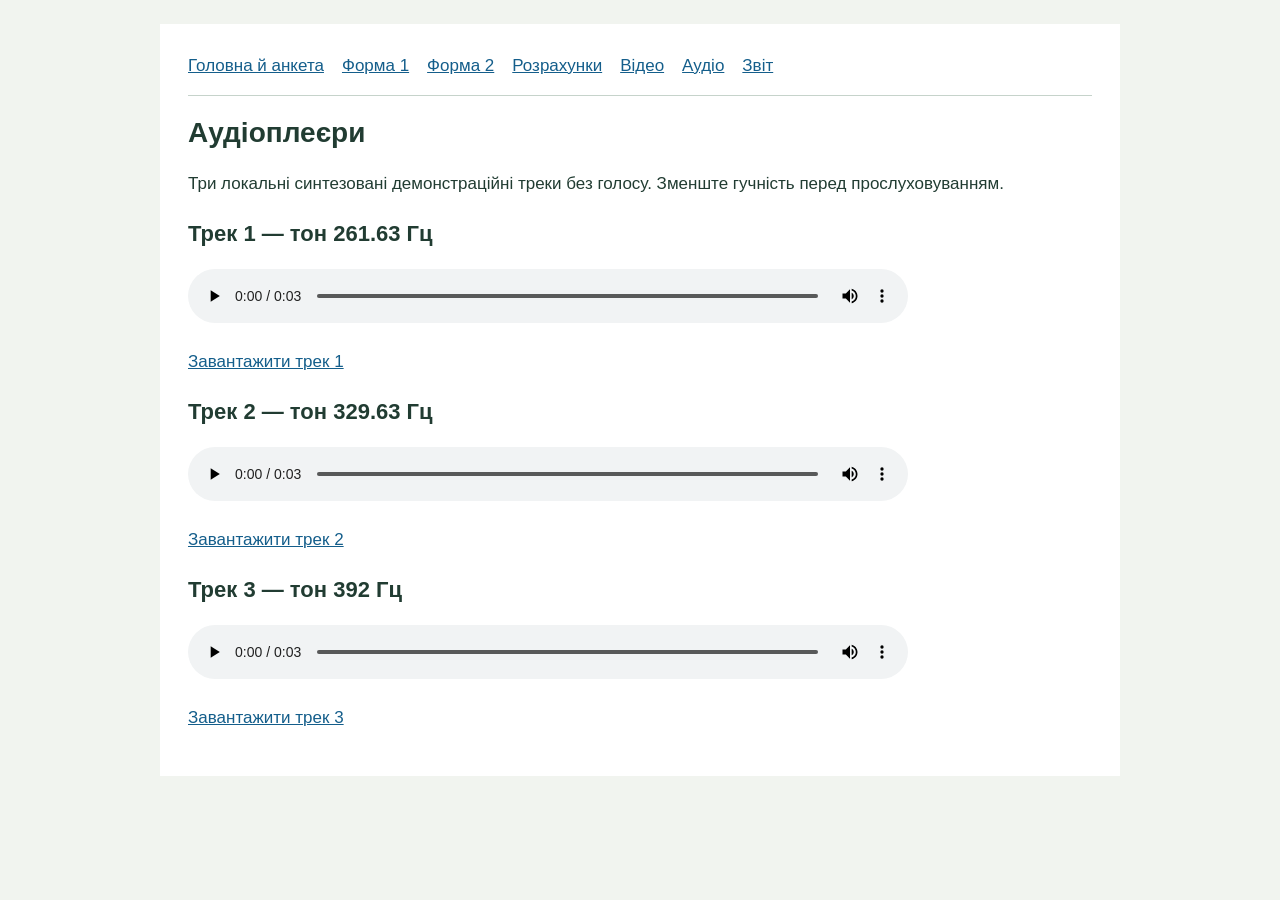
==== web-design/pr3/audio.html @ 7c80092d "Add web design practical work 3: forms, calculations, audio and video" ====
<!doctype html><html lang="uk"><head><meta charset="utf-8"><meta name="viewport" content="width=device-width,initial-scale=1"><title>Аудіоплеєри</title><link rel="stylesheet" href="style.css"><script src="app.js" defer></script></head><body><main><nav><a href="index.html">Головна й анкета</a><a href="form1.html">Форма 1</a><a href="form2.html">Форма 2</a><a href="calculations.html">Розрахунки</a><a href="video.html">Відео</a><a href="audio.html">Аудіо</a><a href="report.html">Звіт</a></nav><h1>Аудіоплеєри</h1><p>Три локальні синтезовані демонстраційні треки без голосу. Зменште гучність перед прослуховуванням.</p><section><h2>Трек 1 — тон 261.63 Гц</h2><audio controls preload="metadata"><source src="media/track1.wav" type="audio/wav">Ваш браузер не підтримує audio.</audio><p><a href="media/track1.wav">Завантажити трек 1</a></p></section><section><h2>Трек 2 — тон 329.63 Гц</h2><audio controls preload="metadata"><source src="media/track2.wav" type="audio/wav">Ваш браузер не підтримує audio.</audio><p><a href="media/track2.wav">Завантажити трек 2</a></p></section><section><h2>Трек 3 — тон 392 Гц</h2><audio controls preload="metadata"><source src="media/track3.wav" type="audio/wav">Ваш браузер не підтримує audio.</audio><p><a href="media/track3.wav">Завантажити трек 3</a></p></section></main></body></html>
---- web-design/pr3/style.css ----
* { box-sizing: border-box; } body { margin:0; background:#f1f4ef; color:#213c32; font:17px/1.6 Arial,sans-serif; } main { max-width:960px; margin:24px auto; padding:28px; background:#fff; } h1 { font-size:28px; line-height:1.3; } h2 { font-size:22px; } nav { display:flex; flex-wrap:wrap; gap:8px 18px; border-bottom:1px solid #c6d3cb; padding-bottom:16px; } a { color:#145e8b; } a:hover { color:#963b22; } fieldset { border:1px solid #bccdc2; margin:20px 0; padding:18px; } legend { font-weight:bold; padding:0 8px; } .field { margin:12px 0; } .field>label { display:block; margin-bottom:5px; } input:not([type=radio]):not([type=checkbox]):not([type=range]):not([type=color]),select,textarea { font:inherit; max-width:100%; padding:7px; border:1px solid #829c90; border-radius:3px; } input[type=range] { max-width:100%; } label { cursor:pointer; } .choices label { margin-right:14px; display:inline-block; } textarea { width:100%; } button { font:inherit; padding:8px 16px; border:1px solid #387056; border-radius:4px; background:#e3f1e8; cursor:pointer; margin:5px 8px 5px 0; } button:hover { background:#cee6d7; } :focus-visible { outline:3px solid #d39d29; outline-offset:2px; } table { border-collapse:collapse; width:100%; } td { padding:8px; vertical-align:middle; } td:first-child { width:190px; } .status { color:#215c3e; font-weight:bold; } output { font-weight:bold; color:#154d88; } .note,small { color:#53675d; } small { display:block; } video,audio { width:100%; max-width:720px; } progress,meter { width:240px; max-width:100%; } pre { white-space:pre-wrap; overflow-wrap:anywhere; } @media(max-width:600px) { main { margin:0; padding:16px; } td { padding:5px; } td:first-child { width:110px; } h1 { font-size:25px; } } @media print { nav { display:none; } main { margin:0; padding:0; } body { background:white; font-size:11pt; } h2 { break-after:avoid; } }
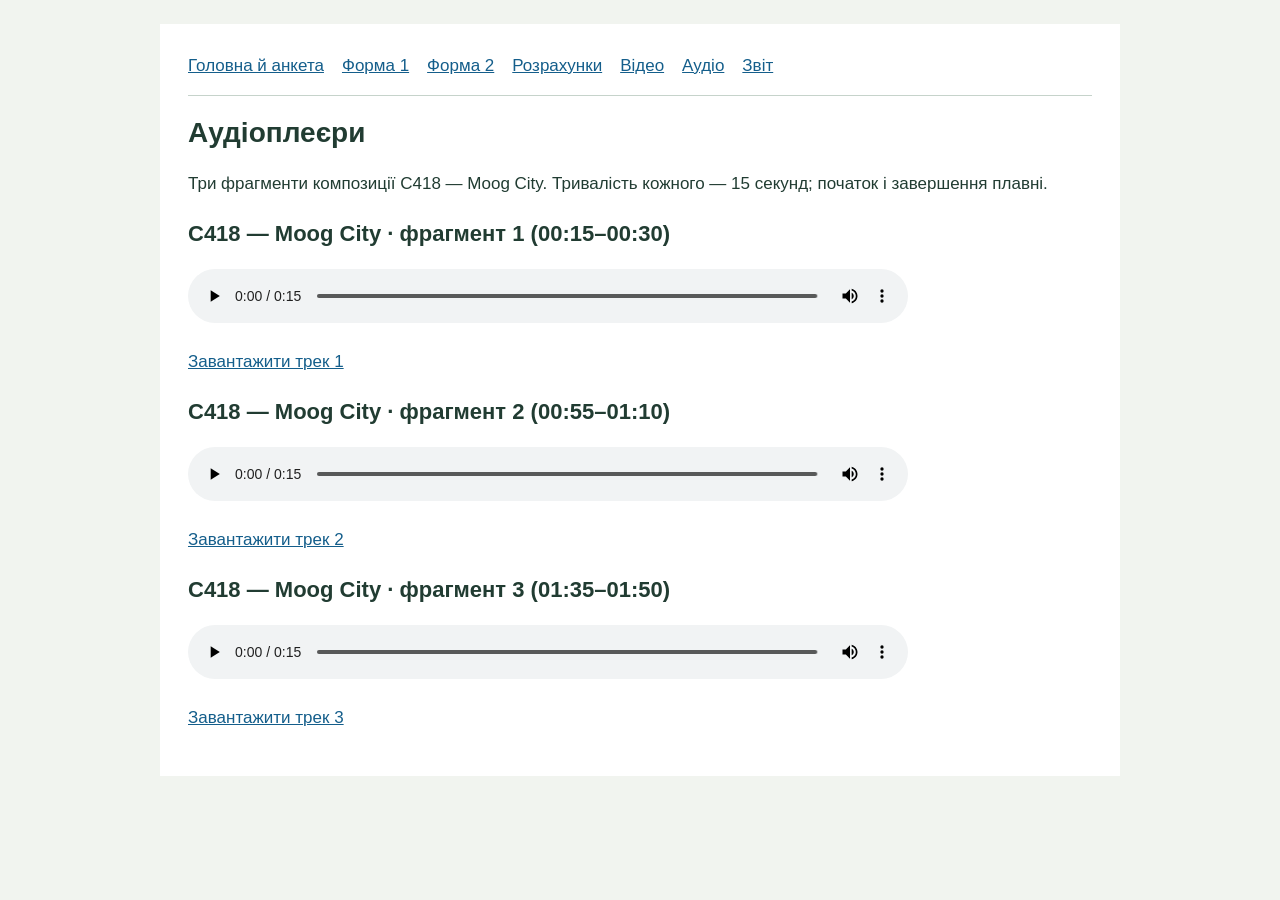
==== commit 4a27cfd0: "Replace test media with music excerpts and Carpathian photo video" ====
--- a/web-design/pr3/audio.html
+++ b/web-design/pr3/audio.html
@@ -1 +1 @@
-<!doctype html><html lang="uk"><head><meta charset="utf-8"><meta name="viewport" content="width=device-width,initial-scale=1"><title>Аудіоплеєри</title><link rel="stylesheet" href="style.css"><script src="app.js" defer></script></head><body><main><nav><a href="index.html">Головна й анкета</a><a href="form1.html">Форма 1</a><a href="form2.html">Форма 2</a><a href="calculations.html">Розрахунки</a><a href="video.html">Відео</a><a href="audio.html">Аудіо</a><a href="report.html">Звіт</a></nav><h1>Аудіоплеєри</h1><p>Три локальні синтезовані демонстраційні треки без голосу. Зменште гучність перед прослуховуванням.</p><section><h2>Трек 1 — тон 261.63 Гц</h2><audio controls preload="metadata"><source src="media/track1.wav" type="audio/wav">Ваш браузер не підтримує audio.</audio><p><a href="media/track1.wav">Завантажити трек 1</a></p></section><section><h2>Трек 2 — тон 329.63 Гц</h2><audio controls preload="metadata"><source src="media/track2.wav" type="audio/wav">Ваш браузер не підтримує audio.</audio><p><a href="media/track2.wav">Завантажити трек 2</a></p></section><section><h2>Трек 3 — тон 392 Гц</h2><audio controls preload="metadata"><source src="media/track3.wav" type="audio/wav">Ваш браузер не підтримує audio.</audio><p><a href="media/track3.wav">Завантажити трек 3</a></p></section></main></body></html>+<!doctype html><html lang="uk"><head><meta charset="utf-8"><meta name="viewport" content="width=device-width,initial-scale=1"><title>Аудіоплеєри</title><link rel="stylesheet" href="style.css"><script src="app.js" defer></script></head><body><main><nav><a href="index.html">Головна й анкета</a><a href="form1.html">Форма 1</a><a href="form2.html">Форма 2</a><a href="calculations.html">Розрахунки</a><a href="video.html">Відео</a><a href="audio.html">Аудіо</a><a href="report.html">Звіт</a></nav><h1>Аудіоплеєри</h1><p>Три фрагменти композиції C418 — Moog City. Тривалість кожного — 15 секунд; початок і завершення плавні.</p><section><h2>C418 — Moog City · фрагмент 1 (00:15–00:30)</h2><audio controls preload="metadata"><source src="media/track1.mp3" type="audio/mpeg">Ваш браузер не підтримує audio.</audio><p><a href="media/track1.mp3">Завантажити трек 1</a></p></section><section><h2>C418 — Moog City · фрагмент 2 (00:55–01:10)</h2><audio controls preload="metadata"><source src="media/track2.mp3" type="audio/mpeg">Ваш браузер не підтримує audio.</audio><p><a href="media/track2.mp3">Завантажити трек 2</a></p></section><section><h2>C418 — Moog City · фрагмент 3 (01:35–01:50)</h2><audio controls preload="metadata"><source src="media/track3.mp3" type="audio/mpeg">Ваш браузер не підтримує audio.</audio><p><a href="media/track3.mp3">Завантажити трек 3</a></p></section></main></body></html>
